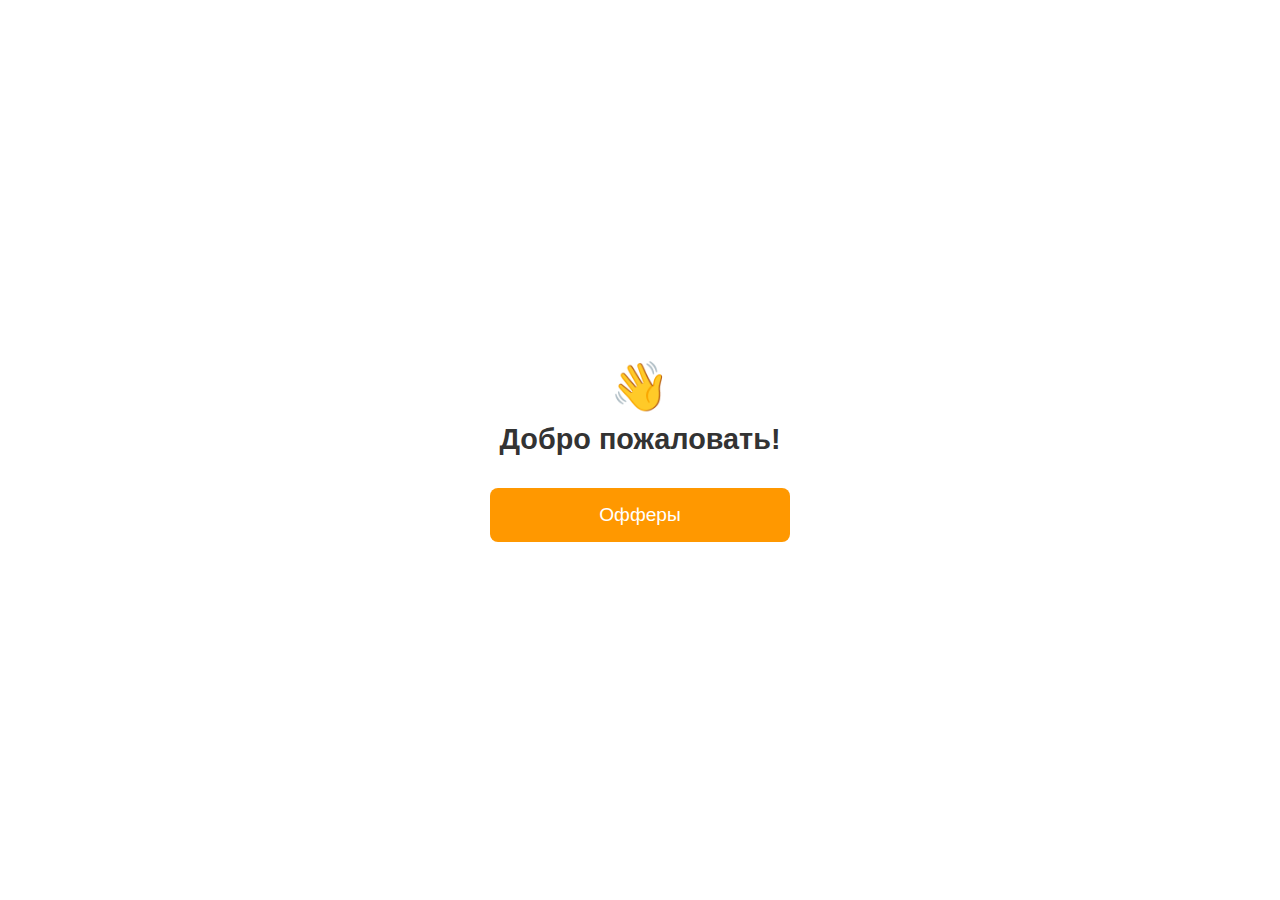
==== index.html @ 1837f892 "Add files via upload" ====
<!DOCTYPE html>
<html lang="en">
<head>
  <meta charset="UTF-8">
  <meta name="viewport" content="width=device-width, initial-scale=1.0">
  <title>Главная</title>
  <link rel="stylesheet" href="styles.css">
</head>
<body>
  <div class="container">
    <div class="welcome">
      <span class="emoji">👋</span>
      <h1>Добро пожаловать!</h1>
    </div>
    <button class="offer-button">Офферы</button>
  </div>
</body>
</html>
---- styles.css ----
/* Основные стили */
body {
  margin: 0;
  padding: 0;
  font-family: Arial, sans-serif;
  display: flex;
  justify-content: center;
  align-items: center;
  height: 100vh;
  background-color: #ffffff; /* Основной цвет */
  color: #333333; /* Темно-серый цвет */
}

/* Ограничение ширины для мобильных устройств */
.container {
  max-width: 480px;
  width: 100%;
  text-align: center;
  padding: 1rem;
}

/* Блок приветствия */
.welcome {
  margin-bottom: 2rem;
}

.emoji {
  font-size: 3rem;
  display: block;
}

h1 {
  font-size: 1.8rem;
  color: #333333;
  margin: 0.5rem 0;
}

/* Кнопка */
.offer-button {
  background-color: #ff9800; /* Оранжевый цвет */
  color: #ffffff;
  border: none;
  border-radius: 8px;
  padding: 1rem 2rem;
  font-size: 1.2rem;
  cursor: pointer;
  width: 80%; /* Адаптивная ширина */
  max-width: 300px; /* Максимальная ширина для крупных экранов */
  margin: 0 auto;
}

.offer-button:hover {
  background-color: #e68900; /* Более темный оранжевый при наведении */
}

.offer-button:active {
  background-color: #cc7a00; /* Цвет при клике */
}

/* Адаптивные отступы */
@media (max-width: 768px) {
  h1 {
    font-size: 1.5rem;
  }

  .offer-button {
    font-size: 1rem;
    padding: 0.8rem 1.5rem;
  }
}
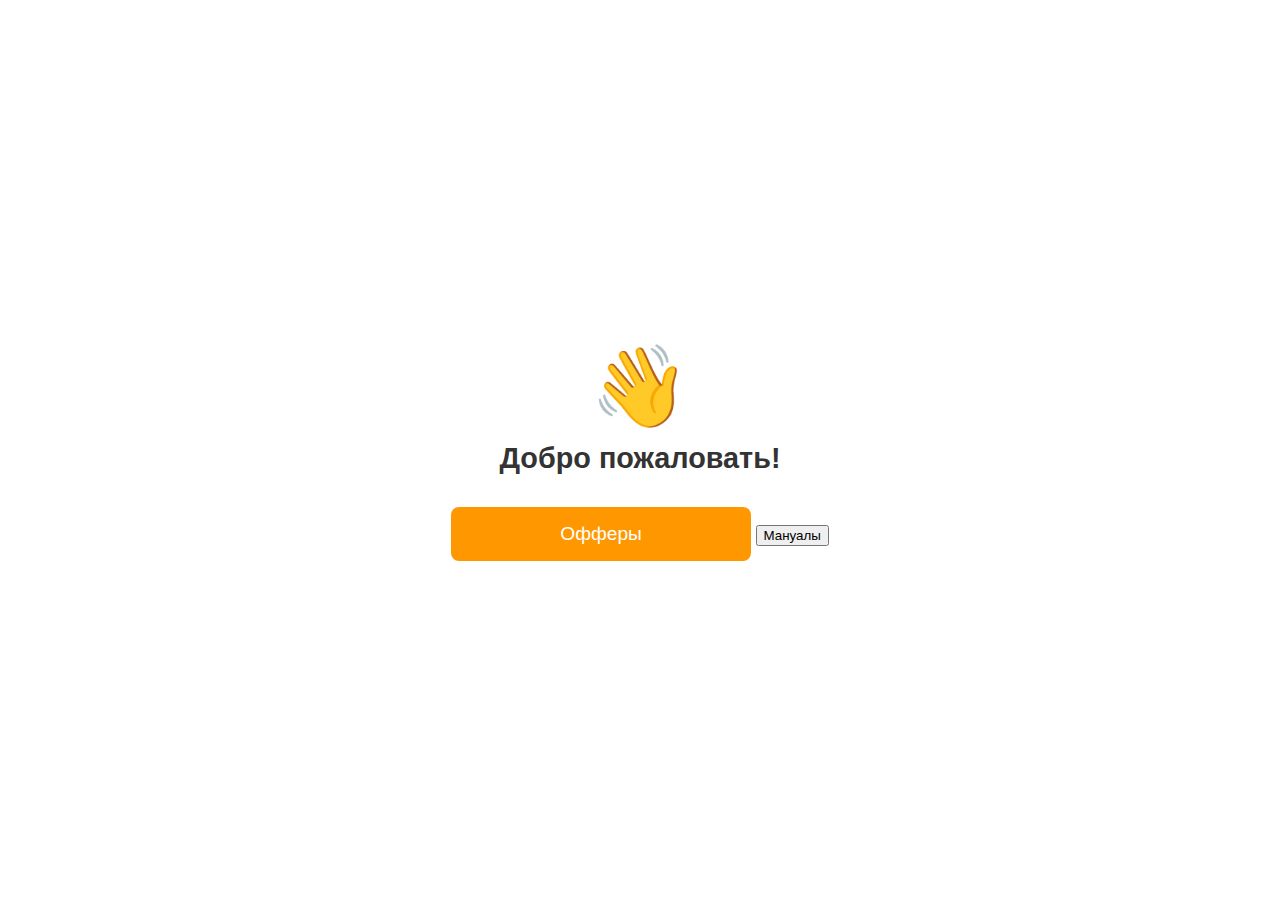
==== commit a00b7f66: "Update index.html" ====
--- a/index.html
+++ b/index.html
@@ -1,18 +1,19 @@
 <!DOCTYPE html>
 <html lang="en">
 <head>
-  <meta charset="UTF-8">
-  <meta name="viewport" content="width=device-width, initial-scale=1.0">
-  <title>Главная</title>
-  <link rel="stylesheet" href="styles.css">
+    <meta charset="UTF-8">
+    <meta name="viewport" content="width=device-width, initial-scale=1.0">
+    <title>Главная</title>
+    <link rel="stylesheet" href="styles.css">
 </head>
 <body>
-  <div class="container">
-    <div class="welcome">
-      <span class="emoji">👋</span>
-      <h1>Добро пожаловать!</h1>
+    <div class="container">
+        <div class="welcome">
+            <span class="emoji" style="font-size: 5rem;">👋</span>
+            <h1>Добро пожаловать!</h1>
+        </div>
+        <button class="offer-button" onclick="window.location.href='offers.html'">Офферы</button>
+        <button class="manual-button" onclick="window.location.href='manuals.html'">Мануалы</button>
     </div>
-    <button class="offer-button">Офферы</button>
-  </div>
 </body>
-</html>+</html>
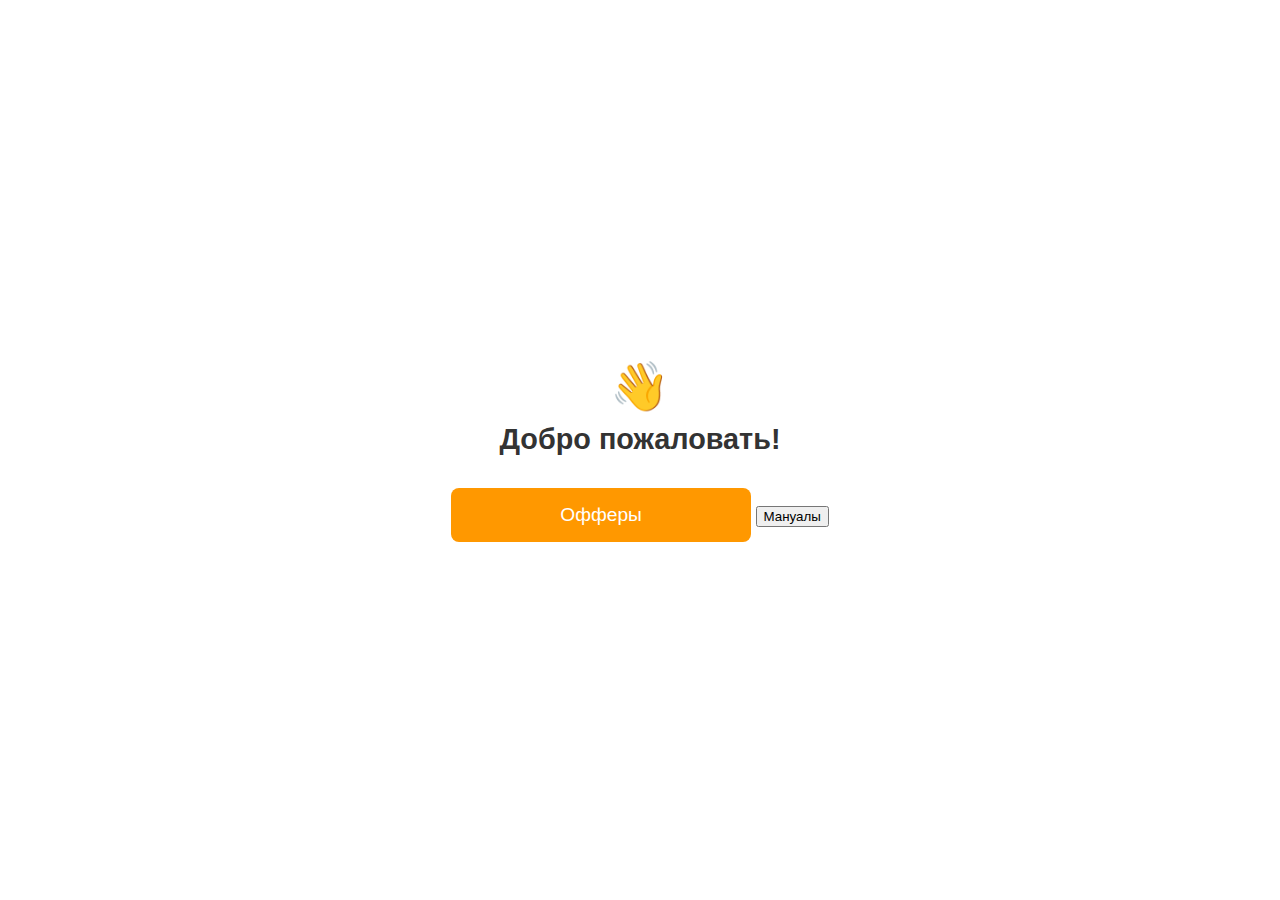
==== commit eb13d187: "Update index.html" ====
--- a/index.html
+++ b/index.html
@@ -1,19 +1,19 @@
 <!DOCTYPE html>
 <html lang="en">
 <head>
-    <meta charset="UTF-8">
-    <meta name="viewport" content="width=device-width, initial-scale=1.0">
-    <title>Главная</title>
-    <link rel="stylesheet" href="styles.css">
+  <meta charset="UTF-8">
+  <meta name="viewport" content="width=device-width, initial-scale=1.0">
+  <title>Главная</title>
+  <link rel="stylesheet" href="styles.css">
 </head>
 <body>
-    <div class="container">
-        <div class="welcome">
-            <span class="emoji" style="font-size: 5rem;">👋</span>
-            <h1>Добро пожаловать!</h1>
-        </div>
-        <button class="offer-button" onclick="window.location.href='offers.html'">Офферы</button>
-        <button class="manual-button" onclick="window.location.href='manuals.html'">Мануалы</button>
+  <div class="container">
+    <div class="welcome">
+      <span class="emoji">👋</span>
+      <h1>Добро пожаловать!</h1>
     </div>
+    <button class="offer-button" onclick="location.href='offers.html'">Офферы</button>
+    <button class="manual-button" onclick="location.href='manuals.html'">Мануалы</button>
+  </div>
 </body>
 </html>
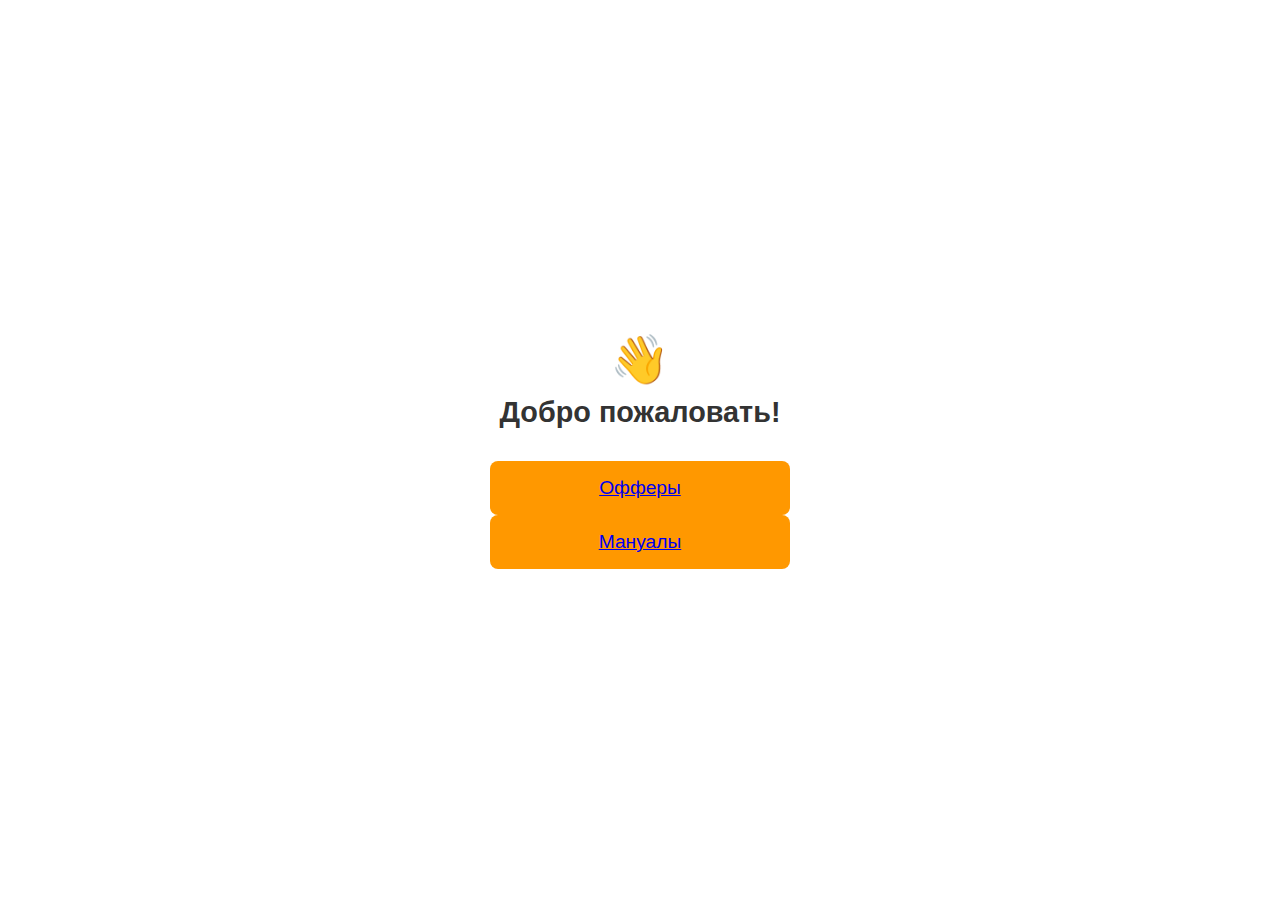
==== commit e2c58887: "Update index.html" ====
--- a/index.html
+++ b/index.html
@@ -1,19 +1,19 @@
 <!DOCTYPE html>
 <html lang="en">
 <head>
-  <meta charset="UTF-8">
-  <meta name="viewport" content="width=device-width, initial-scale=1.0">
-  <title>Главная</title>
-  <link rel="stylesheet" href="styles.css">
+    <meta charset="UTF-8">
+    <meta name="viewport" content="width=device-width, initial-scale=1.0">
+    <title>Главная</title>
+    <link rel="stylesheet" href="styles.css">
 </head>
 <body>
-  <div class="container">
-    <div class="welcome">
-      <span class="emoji">👋</span>
-      <h1>Добро пожаловать!</h1>
+    <div class="container">
+        <div class="welcome">
+            <span class="emoji">👋</span>
+            <h1>Добро пожаловать!</h1>
+        </div>
+        <button class="offer-button"><a href="offers.html">Офферы</a></button>
+        <button class="offer-button"><a href="manuals.html">Мануалы</a></button>
     </div>
-    <button class="offer-button" onclick="location.href='offers.html'">Офферы</button>
-    <button class="manual-button" onclick="location.href='manuals.html'">Мануалы</button>
-  </div>
 </body>
 </html>
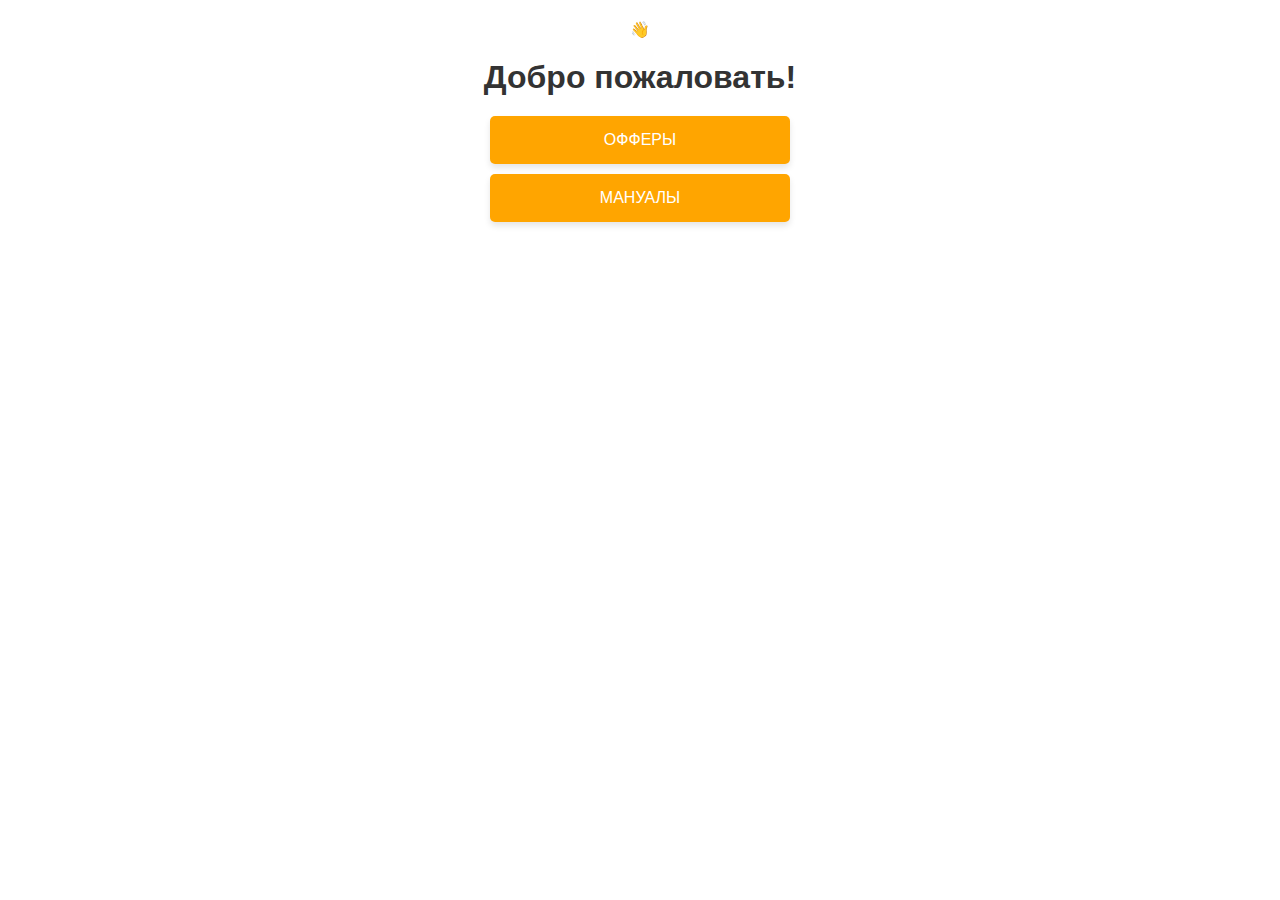
==== commit 0152335b: "Update index.html" ====
--- a/index.html
+++ b/index.html
@@ -1,19 +1,19 @@
 <!DOCTYPE html>
 <html lang="en">
 <head>
-    <meta charset="UTF-8">
-    <meta name="viewport" content="width=device-width, initial-scale=1.0">
-    <title>Главная</title>
-    <link rel="stylesheet" href="styles.css">
+  <meta charset="UTF-8">
+  <meta name="viewport" content="width=device-width, initial-scale=1.0">
+  <title>Главная</title>
+  <link rel="stylesheet" href="styles.css">
 </head>
 <body>
-    <div class="container">
-        <div class="welcome">
-            <span class="emoji">👋</span>
-            <h1>Добро пожаловать!</h1>
-        </div>
-        <button class="offer-button"><a href="offers.html">Офферы</a></button>
-        <button class="offer-button"><a href="manuals.html">Мануалы</a></button>
+  <div class="container">
+    <div class="icon">
+      <span class="wave-icon">👋</span>
     </div>
+    <h1>Добро пожаловать!</h1>
+    <button onclick="window.location.href='offers.html'">Офферы</button>
+    <button onclick="window.location.href='manuals.html'">Мануалы</button>
+  </div>
 </body>
 </html>
--- a/styles.css
+++ b/styles.css
@@ -1,70 +1,63 @@
-/* Основные стили */
+/* Общие стили для контейнера */
 body {
   margin: 0;
-  padding: 0;
   font-family: Arial, sans-serif;
-  display: flex;
-  justify-content: center;
-  align-items: center;
-  height: 100vh;
-  background-color: #ffffff; /* Основной цвет */
-  color: #333333; /* Темно-серый цвет */
+  background-color: #ffffff; /* Белый фон */
 }
 
-/* Ограничение ширины для мобильных устройств */
 .container {
-  max-width: 480px;
-  width: 100%;
   text-align: center;
-  padding: 1rem;
+  padding: 20px;
 }
 
-/* Блок приветствия */
-.welcome {
-  margin-bottom: 2rem;
+/* Иконка (эмодзи) */
+.book-icon,
+.money-icon {
+  display: inline-block;
+  margin-top: 20px;
+  font-size: 6rem; /* Оптимальный размер для мобильных устройств */
 }
 
-.emoji {
-  font-size: 3rem;
-  display: block;
+/* Заголовок */
+h1 {
+  font-size: 2rem;
+  color: #333333;
+  margin: 20px 0;
 }
 
-h1 {
-  font-size: 1.8rem;
-  color: #333333;
-  margin: 0.5rem 0;
+/* Кнопки */
+button,
+.back-button {
+  display: block;
+  width: 90%; /* Адаптация под мобильные устройства */
+  max-width: 300px; /* Максимальная ширина кнопки */
+  margin: 10px auto; /* Отцентрировать кнопки */
+  padding: 15px;
+  font-size: 1rem;
+  background-color: #ffa500; /* Оранжевый цвет */
+  color: #ffffff;
+  border: none;
+  border-radius: 5px;
+  cursor: pointer;
+  text-transform: uppercase; /* Текст заглавными буквами */
+  box-shadow: 0px 4px 6px rgba(0, 0, 0, 0.1); /* Тень кнопки */
+  transition: background-color 0.3s ease;
 }
 
-/* Кнопка */
-.offer-button {
-  background-color: #ff9800; /* Оранжевый цвет */
-  color: #ffffff;
-  border: none;
-  border-radius: 8px;
-  padding: 1rem 2rem;
-  font-size: 1.2rem;
-  cursor: pointer;
-  width: 80%; /* Адаптивная ширина */
-  max-width: 300px; /* Максимальная ширина для крупных экранов */
-  margin: 0 auto;
+/* Эффект при наведении */
+button:hover,
+.back-button:hover {
+  background-color: #e59400; /* Темнее оранжевый */
 }
 
-.offer-button:hover {
-  background-color: #e68900; /* Более темный оранжевый при наведении */
-}
-
-.offer-button:active {
-  background-color: #cc7a00; /* Цвет при клике */
-}
-
-/* Адаптивные отступы */
+/* Адаптация под мобильные устройства */
 @media (max-width: 768px) {
-  h1 {
-    font-size: 1.5rem;
+  .book-icon,
+  .money-icon {
+    font-size: 5rem; /* Уменьшаем размер эмодзи на мобильных */
   }
 
-  .offer-button {
-    font-size: 1rem;
-    padding: 0.8rem 1.5rem;
+  h1 {
+    font-size: 1.5rem; /* Уменьшаем размер заголовка */
   }
-}+}
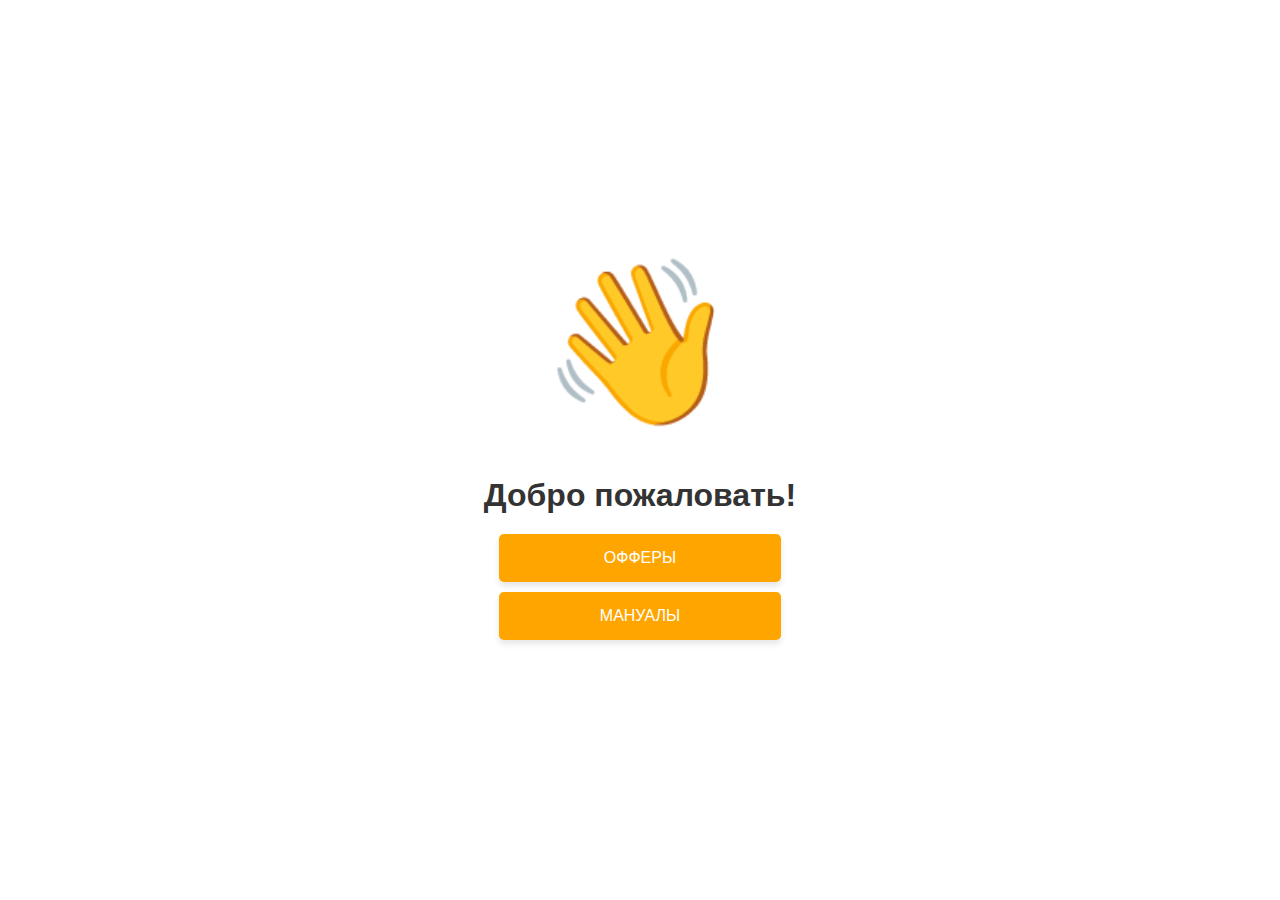
==== commit 15182e17: "Update index.html" ====
--- a/index.html
+++ b/index.html
@@ -9,7 +9,7 @@
 <body>
   <div class="container">
     <div class="icon">
-      <span class="wave-icon">👋</span>
+      <span class="emoji">👋</span>
     </div>
     <h1>Добро пожаловать!</h1>
     <button onclick="window.location.href='offers.html'">Офферы</button>
--- a/styles.css
+++ b/styles.css
@@ -1,21 +1,16 @@
-/* Общие стили для контейнера */
+/* Общие стили */
 body {
   margin: 0;
   font-family: Arial, sans-serif;
   background-color: #ffffff; /* Белый фон */
+  display: flex;
+  justify-content: center;
+  align-items: center;
+  height: 100vh; /* Центрирование по высоте */
 }
 
 .container {
   text-align: center;
-  padding: 20px;
-}
-
-/* Иконка (эмодзи) */
-.book-icon,
-.money-icon {
-  display: inline-block;
-  margin-top: 20px;
-  font-size: 6rem; /* Оптимальный размер для мобильных устройств */
 }
 
 /* Заголовок */
@@ -25,39 +20,43 @@
   margin: 20px 0;
 }
 
+/* Эмодзи (увеличенное в 5 раз) */
+.emoji {
+  display: inline-block;
+  font-size: 10rem; /* Увеличено в 5 раз */
+  margin-bottom: 20px;
+}
+
 /* Кнопки */
-button,
-.back-button {
+button {
   display: block;
   width: 90%; /* Адаптация под мобильные устройства */
-  max-width: 300px; /* Максимальная ширина кнопки */
-  margin: 10px auto; /* Отцентрировать кнопки */
+  max-width: 300px;
+  margin: 10px auto; /* Центрирование */
   padding: 15px;
   font-size: 1rem;
   background-color: #ffa500; /* Оранжевый цвет */
-  color: #ffffff;
+  color: #ffffff; /* Белый текст */
   border: none;
   border-radius: 5px;
   cursor: pointer;
-  text-transform: uppercase; /* Текст заглавными буквами */
-  box-shadow: 0px 4px 6px rgba(0, 0, 0, 0.1); /* Тень кнопки */
+  text-transform: uppercase;
+  box-shadow: 0px 4px 6px rgba(0, 0, 0, 0.1);
   transition: background-color 0.3s ease;
 }
 
 /* Эффект при наведении */
-button:hover,
-.back-button:hover {
-  background-color: #e59400; /* Темнее оранжевый */
+button:hover {
+  background-color: #e59400; /* Темно-оранжевый при наведении */
 }
 
 /* Адаптация под мобильные устройства */
 @media (max-width: 768px) {
-  .book-icon,
-  .money-icon {
-    font-size: 5rem; /* Уменьшаем размер эмодзи на мобильных */
+  h1 {
+    font-size: 1.5rem; /* Уменьшение размера текста на маленьких экранах */
   }
 
-  h1 {
-    font-size: 1.5rem; /* Уменьшаем размер заголовка */
+  .wave-icon {
+    font-size: 8rem; /* Чуть меньше на мобильных */
   }
 }
